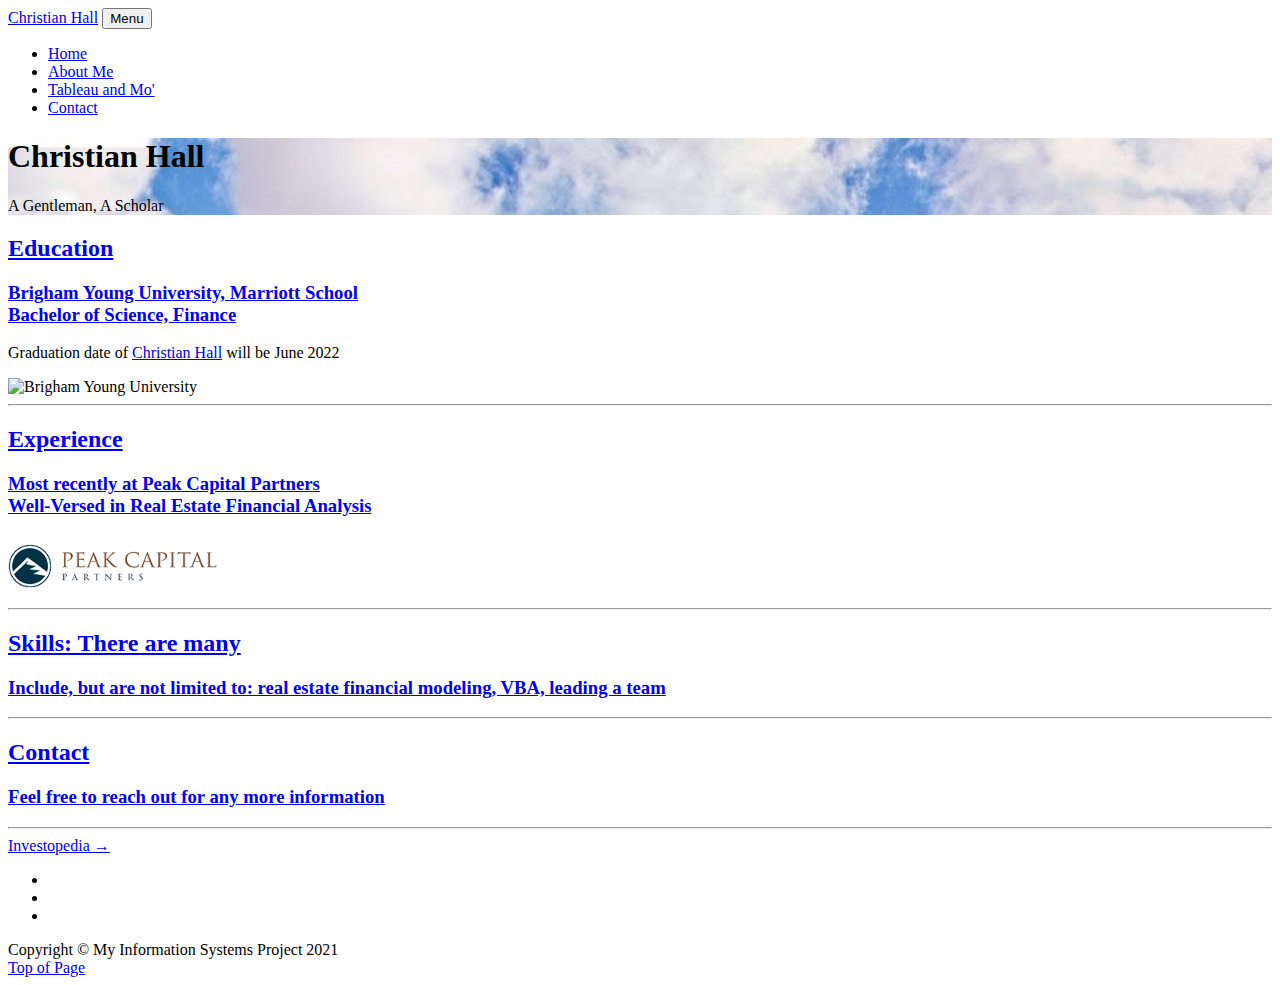
==== index.html @ c49a08aa "Add files via upload" ====
<!-- Christian Hall 12/17/2021 -->
<!DOCTYPE html>
<html lang="en">
    <head>
        <meta charset="utf-8" />
        <meta name="viewport" content="width=device-width, initial-scale=1, shrink-to-fit=no" />
        <meta name="description" content="This is a story all about how my life got flipped turned upside down" />
        <meta name="author" content="By Christian Hall" />
        <title>Christian Hall's Wonderful Website</title>
        <link rel="icon" type="image/x-icon" href="images/img/Homer Simpson Face.png" />
        <!-- Font Awesome icons (free version)-->
        <script src="https://use.fontawesome.com/releases/v5.15.4/js/all.js" crossorigin="anonymous"></script>
        <!-- Google fonts-->
        <link href="https://fonts.googleapis.com/css?family=Lora:400,700,400italic,700italic" rel="stylesheet" type="text/css" />
        <link href="https://fonts.googleapis.com/css?family=Open+Sans:300italic,400italic,600italic,700italic,800italic,400,300,600,700,800" rel="stylesheet" type="text/css" />
        <!-- Core theme CSS (includes Bootstrap)-->
        <link href="styles/styles.css" rel="stylesheet" />
        <link href="styles/mystyles.css" rel="stylesheet" type="text/css">
    </head>
    <body>
        <!-- Navigation-->
        <nav class="navbar navbar-expand-lg navbar-light" id="mainNav">
            <div class="container px-4 px-lg-5">
                <a class="navbar-brand" href="index.html">Christian Hall</a>
                <button class="navbar-toggler" type="button" data-bs-toggle="collapse" data-bs-target="#navbarResponsive" aria-controls="navbarResponsive" aria-expanded="false" aria-label="Toggle navigation">
                    Menu
                    <i class="fas fa-bars"></i>
                </button>
                <div class="collapse navbar-collapse" id="navbarResponsive">
                    <ul class="navbar-nav ms-auto py-4 py-lg-0">
                        <li class="nav-item"><a class="nav-link px-lg-3 py-3 py-lg-4" href="index.html">Home</a></li>
                        <li class="nav-item"><a class="nav-link px-lg-3 py-3 py-lg-4" href="html/About Me.html">About Me</a></li>
                        <li class="nav-item"><a class="nav-link px-lg-3 py-3 py-lg-4" href="html/Tableau.html">Tableau and Mo'</a></li>
                        <li class="nav-item"><a class="nav-link px-lg-3 py-3 py-lg-4" href="html/Contact.html">Contact</a></li>
                    </ul>
                </div>
            </div>
        </nav>
        <!-- Page Header-->
        <header class="masthead" style="background-image: url('images/img/canyonlandsbackground.jpg')" alt="Canyonlands National Park">
            <div class="container position-relative px-4 px-lg-5">
                <div class="row gx-4 gx-lg-5 justify-content-center">
                    <div class="col-md-10 col-lg-8 col-xl-7">
                        <div class="site-heading titles">
                            <h1>Christian Hall</h1>
                            <span class="subheading titles">A Gentleman, A Scholar</span>
                        </div>
                    </div>
                </div>
            </div>
        </header>
        <!-- Main Content-->
        <div class="container px-4 px-lg-5">
            <div class="row gx-4 gx-lg-5 justify-content-center">
                <div class="col-md-10 col-lg-8 col-xl-7">
                    <!-- Post preview-->
                    <div class="post-preview">
                        <a href="html/About Me.html">
                            <h2 class="post-title">Education</h2>
                            <h3 class="post-subtitle">Brigham Young University, Marriott School<br>
                                Bachelor of Science, Finance
                            </h3>
                        </a>
                        <p class="post-meta">
                            Graduation date of
                            <a href="#!">Christian Hall</a>
                            will be June 2022
                        </p>
                        <img src="images/img/BYU logo.png" height="100" alt="Brigham Young University">
                    </div>
                    <!-- Divider-->
                    <hr class="my-4" />
                    <!-- Post preview-->
                    <div class="post-preview">
                        <a href="html/About Me.html">
                            <h2 class="post-title">Experience</h2>
                            <h3 class="post-subtitle">Most recently at Peak Capital Partners<br>
                                Well-Versed in Real Estate Financial Analysis
                            </h3>
                        </a>
                        <img src="images/img/Peak Capital Partners.png" height="60" alt="Peak Capital Partners">
                    </div>
                    <!-- Divider-->
                    <hr class="my-4" />
                    <!-- Post preview-->
                    <div class="post-preview">
                        <a href="html/About Me.html">
                            <h2 class="post-title">Skills: There are many</h2>
                            <h3 class="post-subtitle">Include, but are not limited to: real estate financial modeling, VBA, leading a team</h3>
                        </a>

                    </div>
                    <!-- Divider-->
                    <hr class="my-4" />
                    <!-- Post preview-->
                    <div class="post-preview">
                        <a href="html/Contact.html">
                            <h2 class="post-title">Contact</h2>
                            <h3 class="post-subtitle">Feel free to reach out for any more information</h3>
                        </a>
                        
                    </div>
                    <!-- Divider-->
                    <hr class="my-4" />
                    <!-- Pager-->
                    <div class="d-flex justify-content-end mb-4"><a class="btn btn-primary text-uppercase" href="https://www.investopedia.com/">Investopedia →</a></div>
                </div>
            </div>
        </div>
        <!-- Footer-->
        <footer class="border-top">
            <div class="container px-4 px-lg-5">
                <div class="row gx-4 gx-lg-5 justify-content-center">
                    <div class="col-md-10 col-lg-8 col-xl-7">
                        <ul class="list-inline text-center">
                            <li class="list-inline-item">
                                <a href="#!">
                                    <span class="fa-stack fa-lg">
                                        <i class="fas fa-circle fa-stack-2x"></i>
                                        <i class="fab fa-twitter fa-stack-1x fa-inverse"></i>
                                    </span>
                                </a>
                            </li>
                            <li class="list-inline-item">
                                <a href="#!">
                                    <span class="fa-stack fa-lg">
                                        <i class="fas fa-circle fa-stack-2x"></i>
                                        <i class="fab fa-facebook-f fa-stack-1x fa-inverse"></i>
                                    </span>
                                </a>
                            </li>
                            <li class="list-inline-item">
                                <a href="#!">
                                    <span class="fa-stack fa-lg">
                                        <i class="fas fa-circle fa-stack-2x"></i>
                                        <i class="fab fa-github fa-stack-1x fa-inverse"></i>
                                    </span>
                                </a>
                            </li>
                        </ul>
                        <div class="small text-center text-muted fst-italic">Copyright &copy; My Information Systems Project 2021</div>
                        <div class="footer font"><a href="#top">Top of Page</a></div>
                    </div>
                </div>
            </div>
        </footer>
        <!-- Bootstrap core JS-->
        <script src="https://cdn.jsdelivr.net/npm/bootstrap@5.1.3/dist/js/bootstrap.bundle.min.js"></script>
        <!-- Core theme JS-->
        <script src="js/scripts.js"></script>
    </body>
</html>
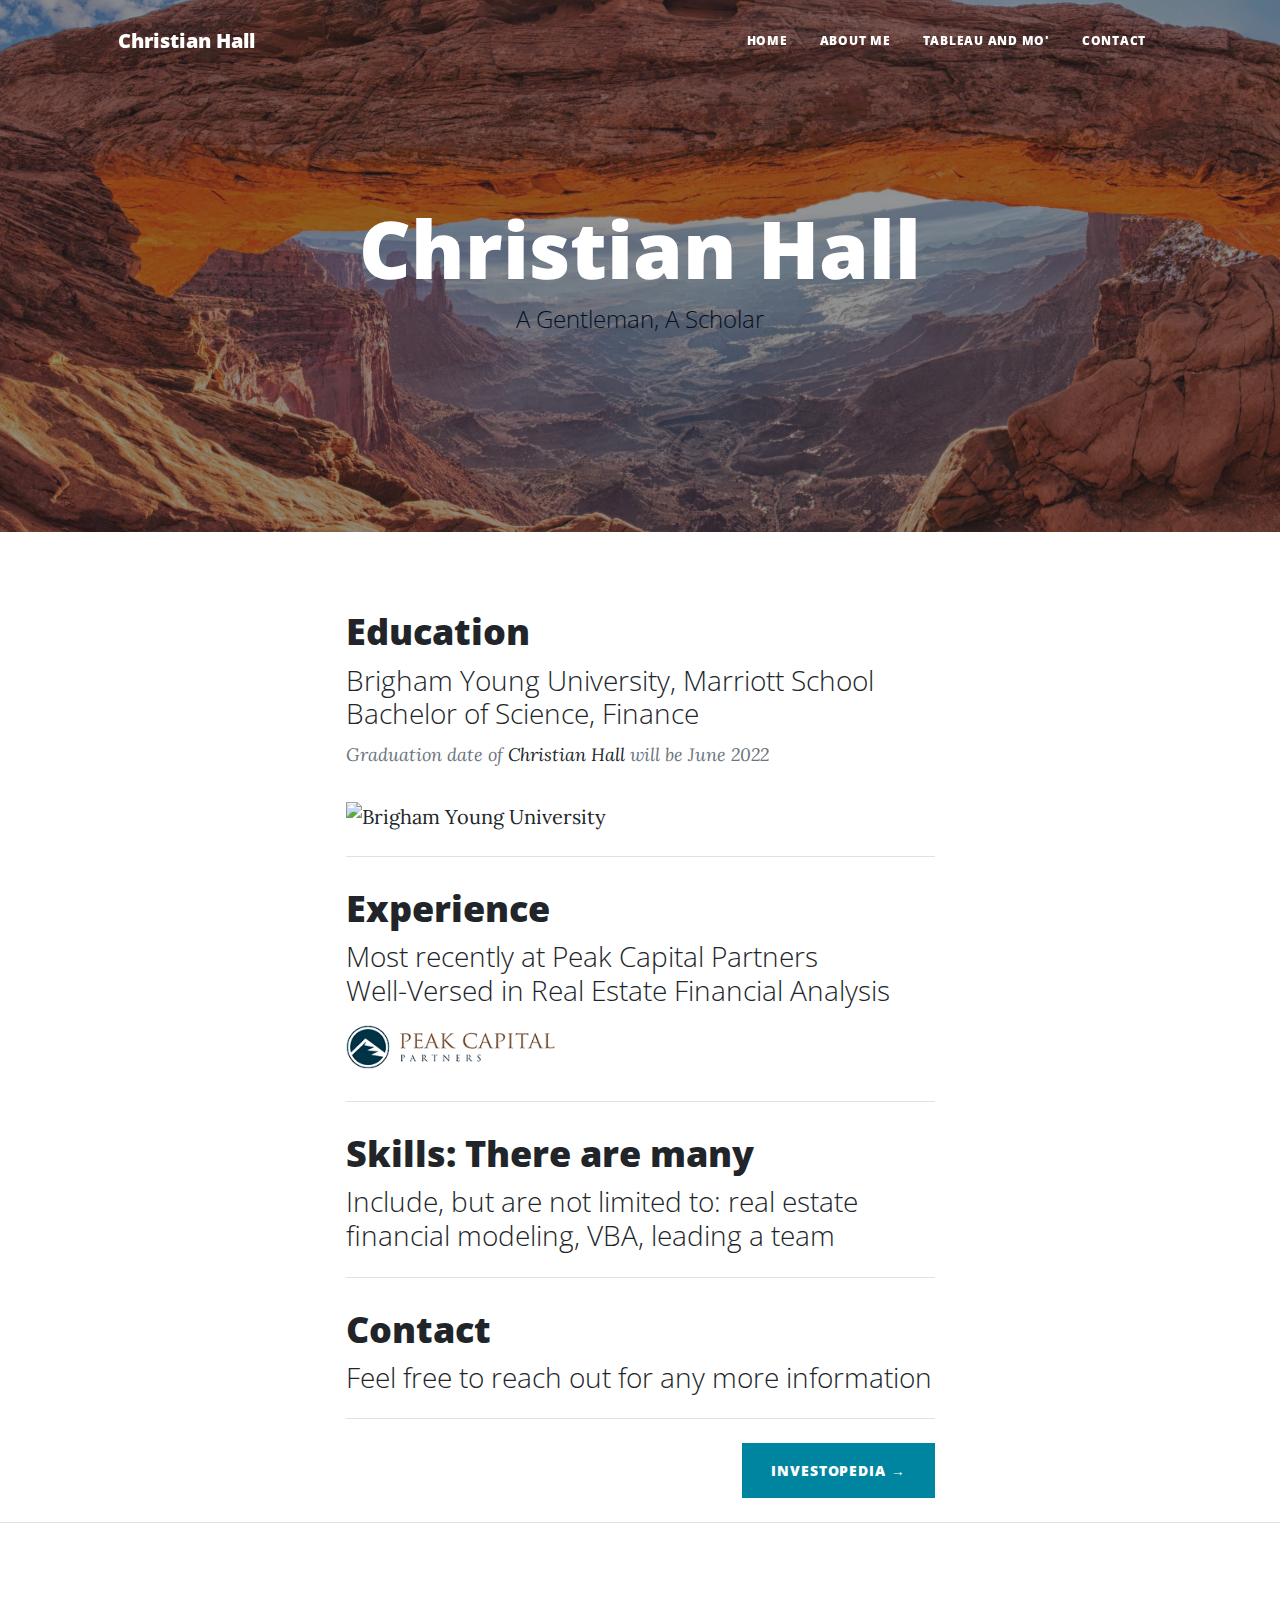
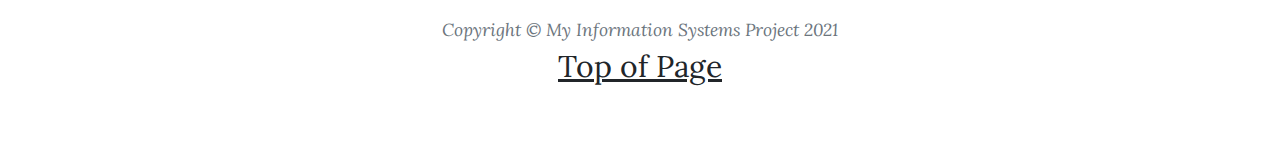
==== commit 974d31a5: "Add files via upload" ====
--- a/index.html
+++ b/index.html
@@ -14,8 +14,8 @@
         <link href="https://fonts.googleapis.com/css?family=Lora:400,700,400italic,700italic" rel="stylesheet" type="text/css" />
         <link href="https://fonts.googleapis.com/css?family=Open+Sans:300italic,400italic,600italic,700italic,800italic,400,300,600,700,800" rel="stylesheet" type="text/css" />
         <!-- Core theme CSS (includes Bootstrap)-->
-        <link href="styles/styles.css" rel="stylesheet" />
-        <link href="styles/mystyles.css" rel="stylesheet" type="text/css">
+        <link href="Styles/styles.css" rel="stylesheet" />
+        <link href="Styles/mystyles.css" rel="stylesheet" type="text/css">
     </head>
     <body>
         <!-- Navigation-->
--- a/Styles/mystyles.css
+++ b/Styles/mystyles.css
@@ -0,0 +1,53 @@
+/* Christian Hall 12/17/2021*/
+.center {
+    text-align: center;
+}
+
+.header {
+    top: 5px;
+    left: 5px;
+    right: 5px;
+    height: 75px;
+    border: 3px solid rgb(192, 242, 255);
+    background-color: grey;
+
+}
+
+.mainbody {
+    top: 200px;
+    left: 5px;
+    right: 5px;
+    
+    Bottom: 1000px;
+}
+
+
+.footer {
+    bottom: 5px;
+    left: 5px;
+    right: 5px;
+    height: 75px;
+    z-index:5;
+    text-align: center;
+}
+
+.formatting {
+    background-color: black;
+    font-size: 16px;
+    color: rgb(rgb(7, 21, 41));
+}
+
+.font {
+    text-decoration: underline;
+    font-size: 30px;
+}
+.titles {
+    color:rgb(5, 16, 31)
+}
+.bold {
+    font-weight: bold;
+}
+
+.fontcolor {
+    color:darkslategrey;
+}